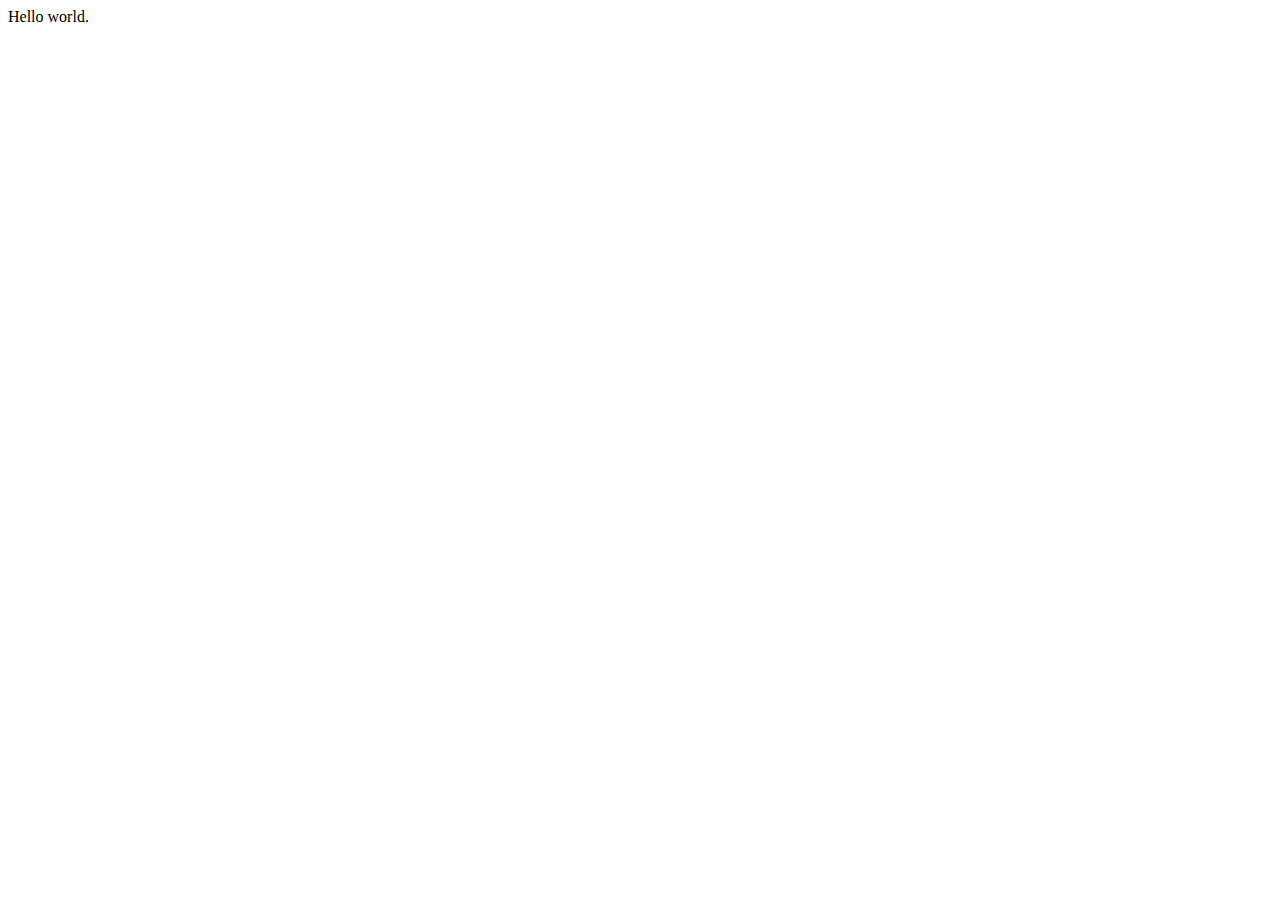
==== lab-1/index.html @ 5b3c959d "first commit" ====
<!DOCTYPE html>
<html lang="en">
  <head>
    <title></title>
    <link rel="shortcut icon" href="" />
    <meta charset="utf-8">
    <meta name="description" content="" />
    <meta property="og:image" content=""/>
    <meta name="viewport" content="width=device-width, initial-scale=1" />
    <script src="https://ajax.googleapis.com/ajax/libs/jquery/3.3.1/jquery.min.js"></script>
    <link href="assets/css/styles.css" media="all" rel="stylesheet" />
    
  </head>

  <body>

    Hello world.
    <script src="assets/js/app.js"></script>

  </body>
</html>
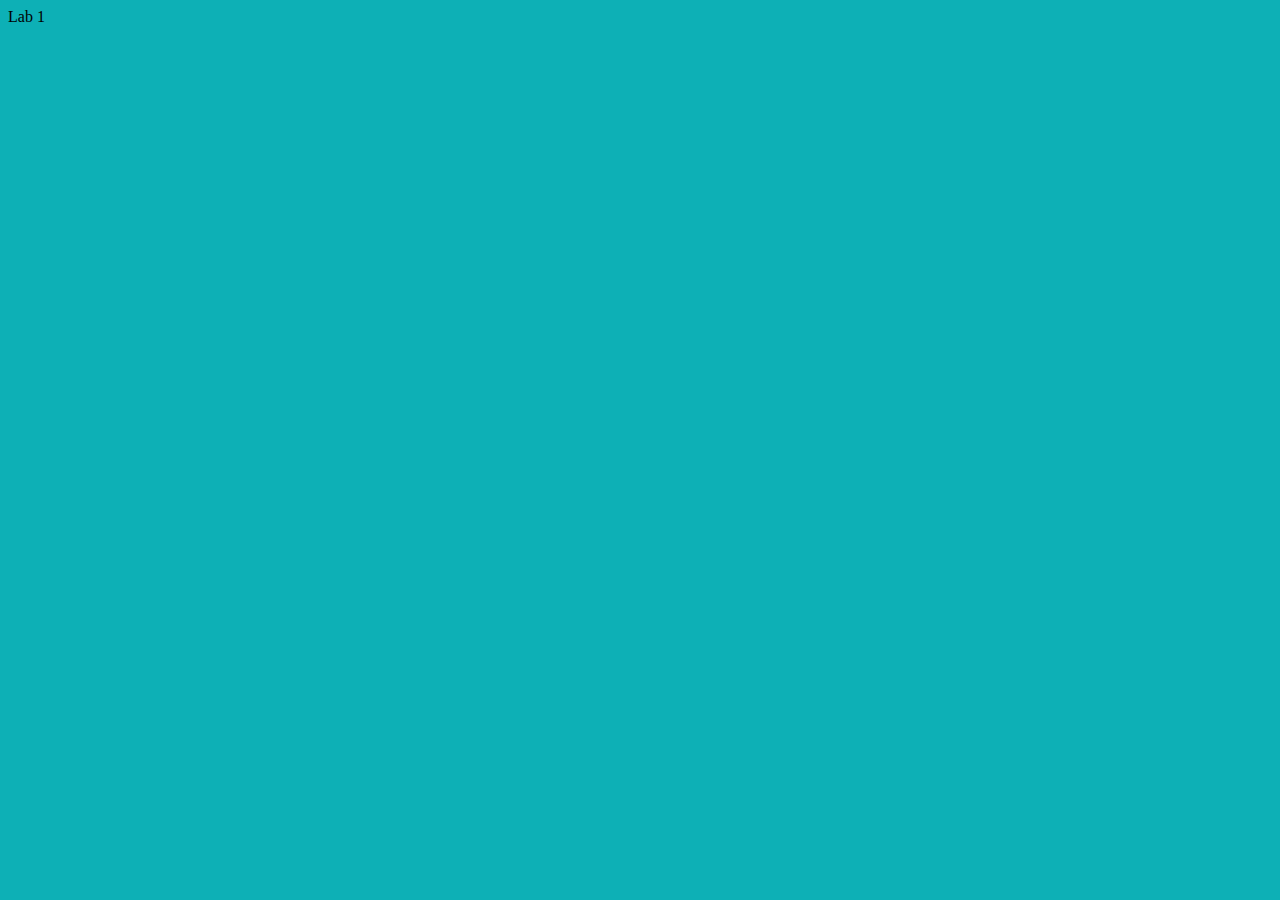
==== commit e9371481: "adjust Lab 1 link" ====
--- a/lab-1/index.html
+++ b/lab-1/index.html
@@ -14,7 +14,7 @@
 
   <body>
 
-    Hello world.
+    Lab 1
     <script src="assets/js/app.js"></script>
 
   </body>
--- a/lab-1/assets/css/styles.css
+++ b/lab-1/assets/css/styles.css
@@ -0,0 +1,3 @@
+body {
+    background: rgb(13, 176, 182);
+}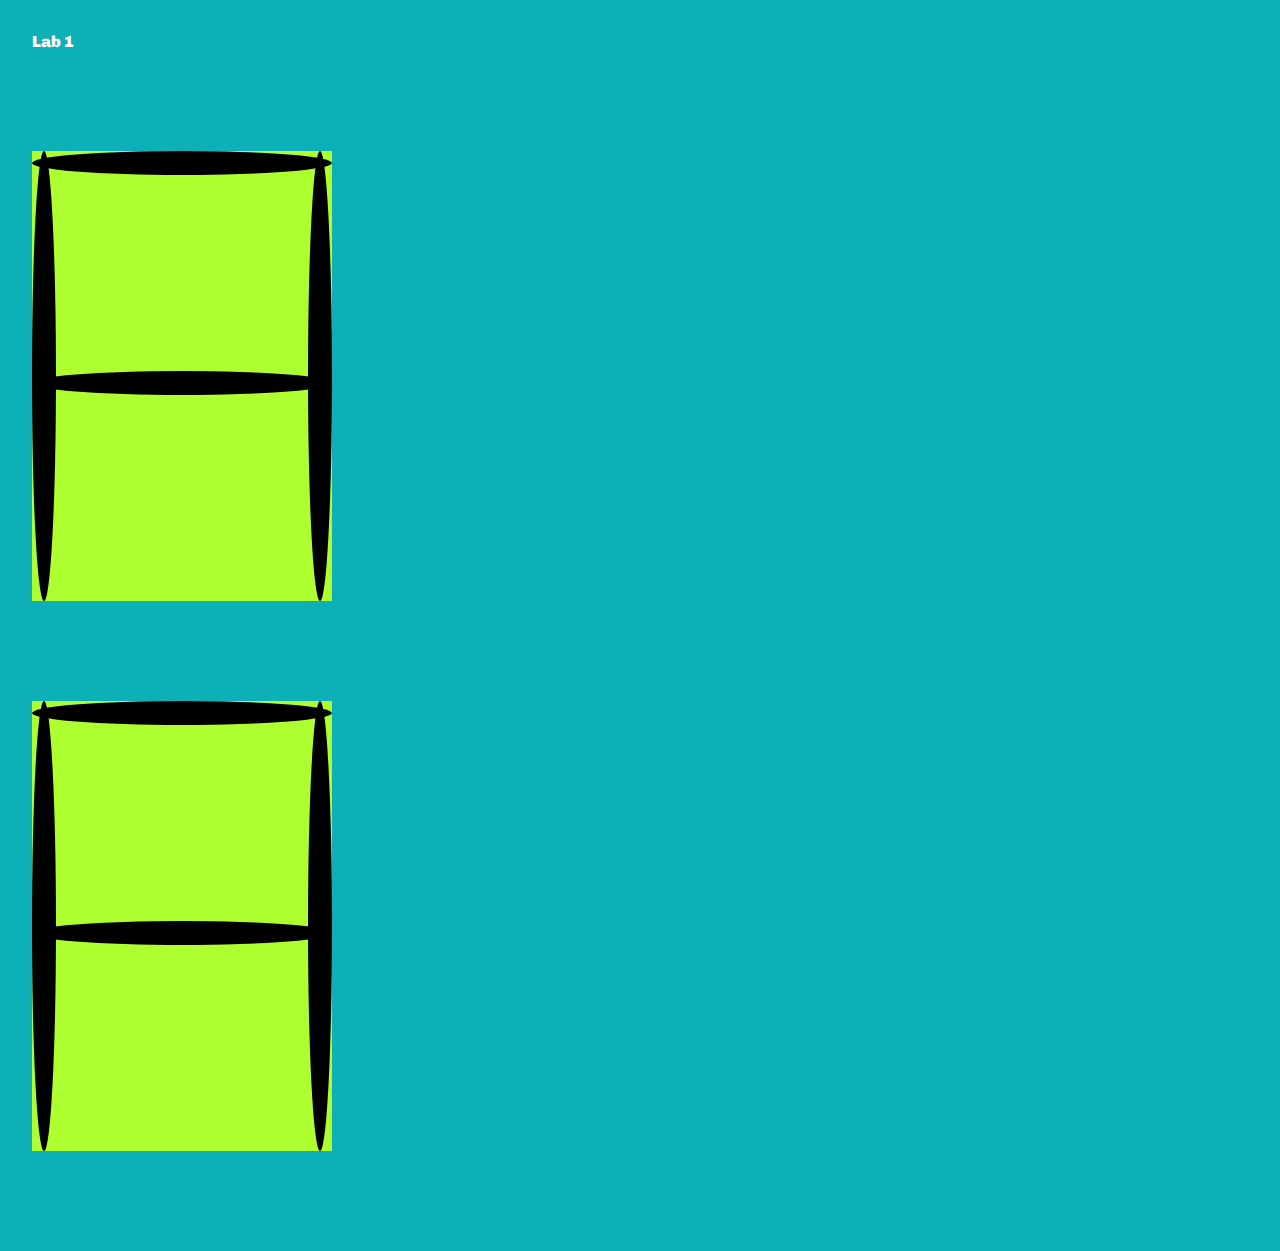
==== commit a5ef9a32: "commit lab-2" ====
--- a/lab-1/index.html
+++ b/lab-1/index.html
@@ -8,6 +8,7 @@
     <meta property="og:image" content=""/>
     <meta name="viewport" content="width=device-width, initial-scale=1" />
     <script src="https://ajax.googleapis.com/ajax/libs/jquery/3.3.1/jquery.min.js"></script>
+    <link href="https://fonts.googleapis.com/css?family=Chivo:400,700,900" rel="stylesheet">
     <link href="assets/css/styles.css" media="all" rel="stylesheet" />
     
   </head>
@@ -15,6 +16,21 @@
   <body>
 
     Lab 1
+
+    <div class="letter">
+      <div class="vertical bar"></div>
+      <div class="vertical bar a-right"></div>
+      <div class="horizontal bar"></div>
+      <div class="horizontal bar a-crossbar"></div>
+    </div>
+
+    <div class="letter">
+      <div class="vertical bar"></div>
+      <div class="vertical bar a-right"></div>
+      <div class="horizontal bar"></div>
+      <div class="horizontal bar a-crossbar"></div>
+    </div>
+
     <script src="assets/js/app.js"></script>
 
   </body>
--- a/lab-1/assets/css/styles.css
+++ b/lab-1/assets/css/styles.css
@@ -1,3 +1,27 @@
 body {
     background: rgb(13, 176, 182);
-}+    /* #FF003C #FABE28 #FF8A00 #88C100 #00C176 Color pallete suggestion*/
+    margin: 2em;
+    color: white;
+    font-family: 'Chivo', sans-serif;
+    font-weight: 900;
+}
+
+.letter {
+    width :300px;
+    height: 450px;
+    background: greenyellow;
+    position: relative;
+    margin: 100px 0;
+}
+
+.horizontal { width: 300px; height: 24px; }
+.vertical { width: 24px; height: 450px; }
+.bar { 
+    background: black; 
+    position: absolute; 
+    border-radius: 100%;
+}
+
+.a-right { right: 0; }
+.a-crossbar {top: 220px; }